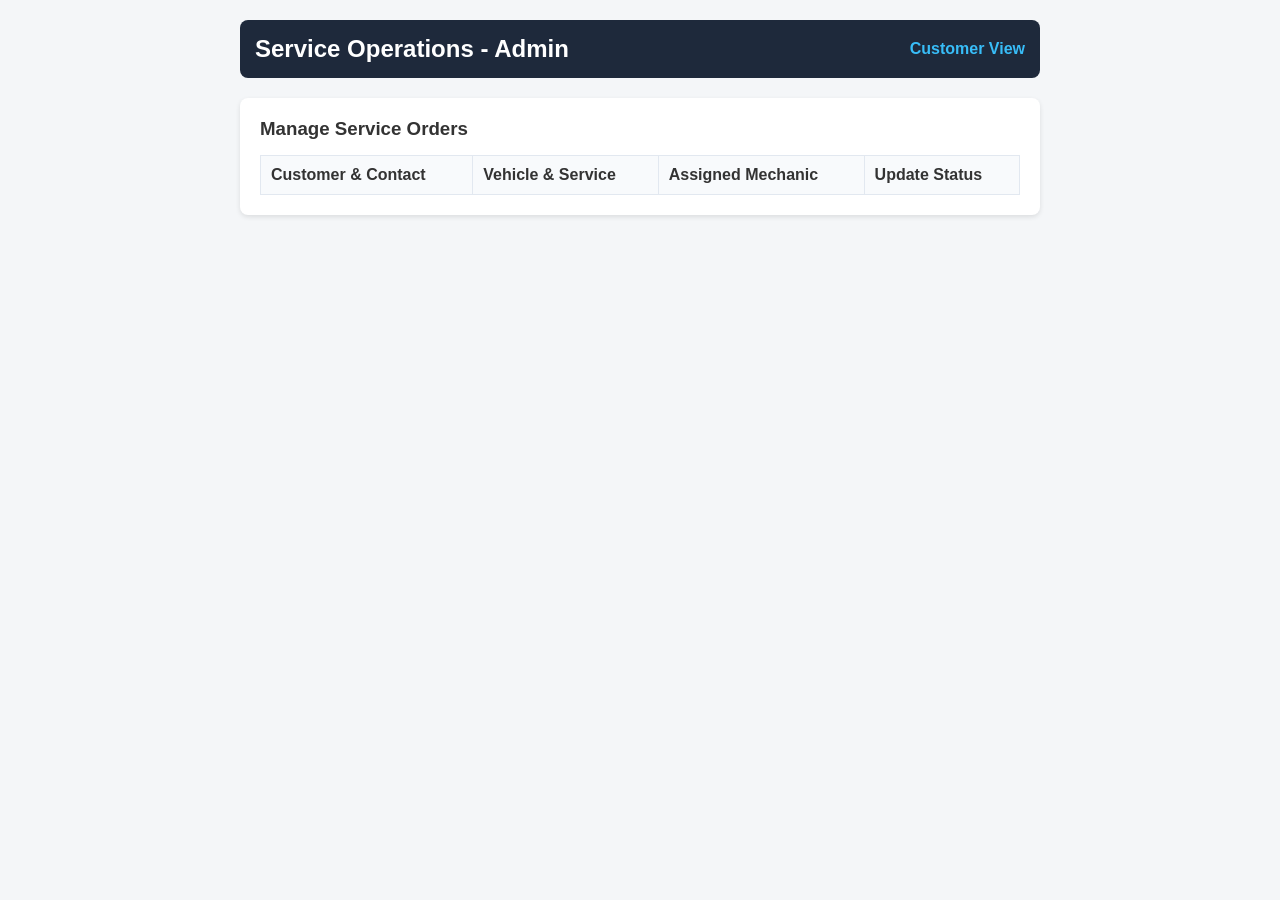
==== frontend/admin.html @ 8369c49d "Added complete frontend code" ====
<!DOCTYPE html>
<html lang="en">
<head>
  <meta charset="UTF-8">
  <title>Admin Dashboard</title>
  <link rel="stylesheet" href="style.css">
</head>
<body>
  <div class="container">
    <header>
      <h2>Service Operations - Admin</h2>
      <nav>
        <a href="index.html">Customer View</a>
      </nav>
    </header>

    <div class="card">
      <h3>Manage Service Orders</h3>
      <table>
        <thead>
          <tr>
            <th>Customer & Contact</th>
            <th>Vehicle & Service</th>
            <th>Assigned Mechanic</th>
            <th>Update Status</th>
          </tr>
        </thead>
        <tbody id="adminTableBody"></tbody>
      </table>
    </div>
  </div>

  <script>
    const API_URL = 'http://localhost:5000/api/bookings';

    async function loadAdminData() {
      const res = await fetch(API_URL);
      const data = await res.json();
      const tbody = document.getElementById('adminTableBody');

      tbody.innerHTML = data.map(item => `
        <tr>
          <td><strong>${item.customerName}</strong><br><small>${item.phone}</small></td>
          <td>${item.carModel}<br><small>${item.serviceType}</small></td>
          <td>
            <input type="text" value="${item.assignedMechanic}" 
              onchange="updateMechanic('${item._id}', this.value)" style="width: 130px;">
          </td>
          <td>
            <select onchange="updateStatus('${item._id}', this.value)">
              <option value="Pending" ${item.status === 'Pending' ? 'selected' : ''}>Pending</option>
              <option value="In Progress" ${item.status === 'In Progress' ? 'selected' : ''}>In Progress</option>
              <option value="Completed" ${item.status === 'Completed' ? 'selected' : ''}>Completed</option>
            </select>
          </td>
        </tr>
      `).join('');
    }

    async function updateStatus(id, newStatus) {
      await fetch(`${API_URL}/${id}`, {
        method: 'PATCH',
        headers: { 'Content-Type': 'application/json' },
        body: JSON.stringify({ status: newStatus })
      });
      alert('Status updated!');
      loadAdminData();
    }

    async function updateMechanic(id, mechanicName) {
      await fetch(`${API_URL}/${id}`, {
        method: 'PATCH',
        headers: { 'Content-Type': 'application/json' },
        body: JSON.stringify({ assignedMechanic: mechanicName })
      });
      alert('Mechanic updated!');
    }

    loadAdminData();
  </script>
</body>
</html>
---- frontend/style.css ----
* { box-sizing: border-box; font-family: Arial, sans-serif; margin: 0; padding: 0; }
body { background: #f4f6f8; padding: 20px; color: #333; }
.container { max-width: 800px; margin: 0 auto; }
header { background: #1e293b; color: #fff; padding: 15px; border-radius: 8px; margin-bottom: 20px; display: flex; justify-content: space-between; align-items: center; }
header a { color: #38bdf8; text-decoration: none; margin-left: 15px; font-weight: bold; }
.card { background: white; padding: 20px; border-radius: 8px; box-shadow: 0 2px 5px rgba(0,0,0,0.1); margin-bottom: 20px; }
form { display: grid; gap: 12px; }
input, select, button { padding: 10px; font-size: 14px; border: 1px solid #ccc; border-radius: 4px; }
button { background: #2563eb; color: white; border: none; cursor: pointer; font-weight: bold; }
button:hover { background: #1d4ed8; }
table { width: 100%; border-collapse: collapse; margin-top: 15px; }
th, td { padding: 10px; border: 1px solid #e2e8f0; text-align: left; }
th { background: #f8fafc; }
.badge { padding: 4px 8px; border-radius: 4px; font-size: 12px; color: white; display: inline-block; }
.badge-Pending { background: #eab308; }
.badge-In-Progress { background: #3b82f6; }
.badge-Completed { background: #22c55e; }
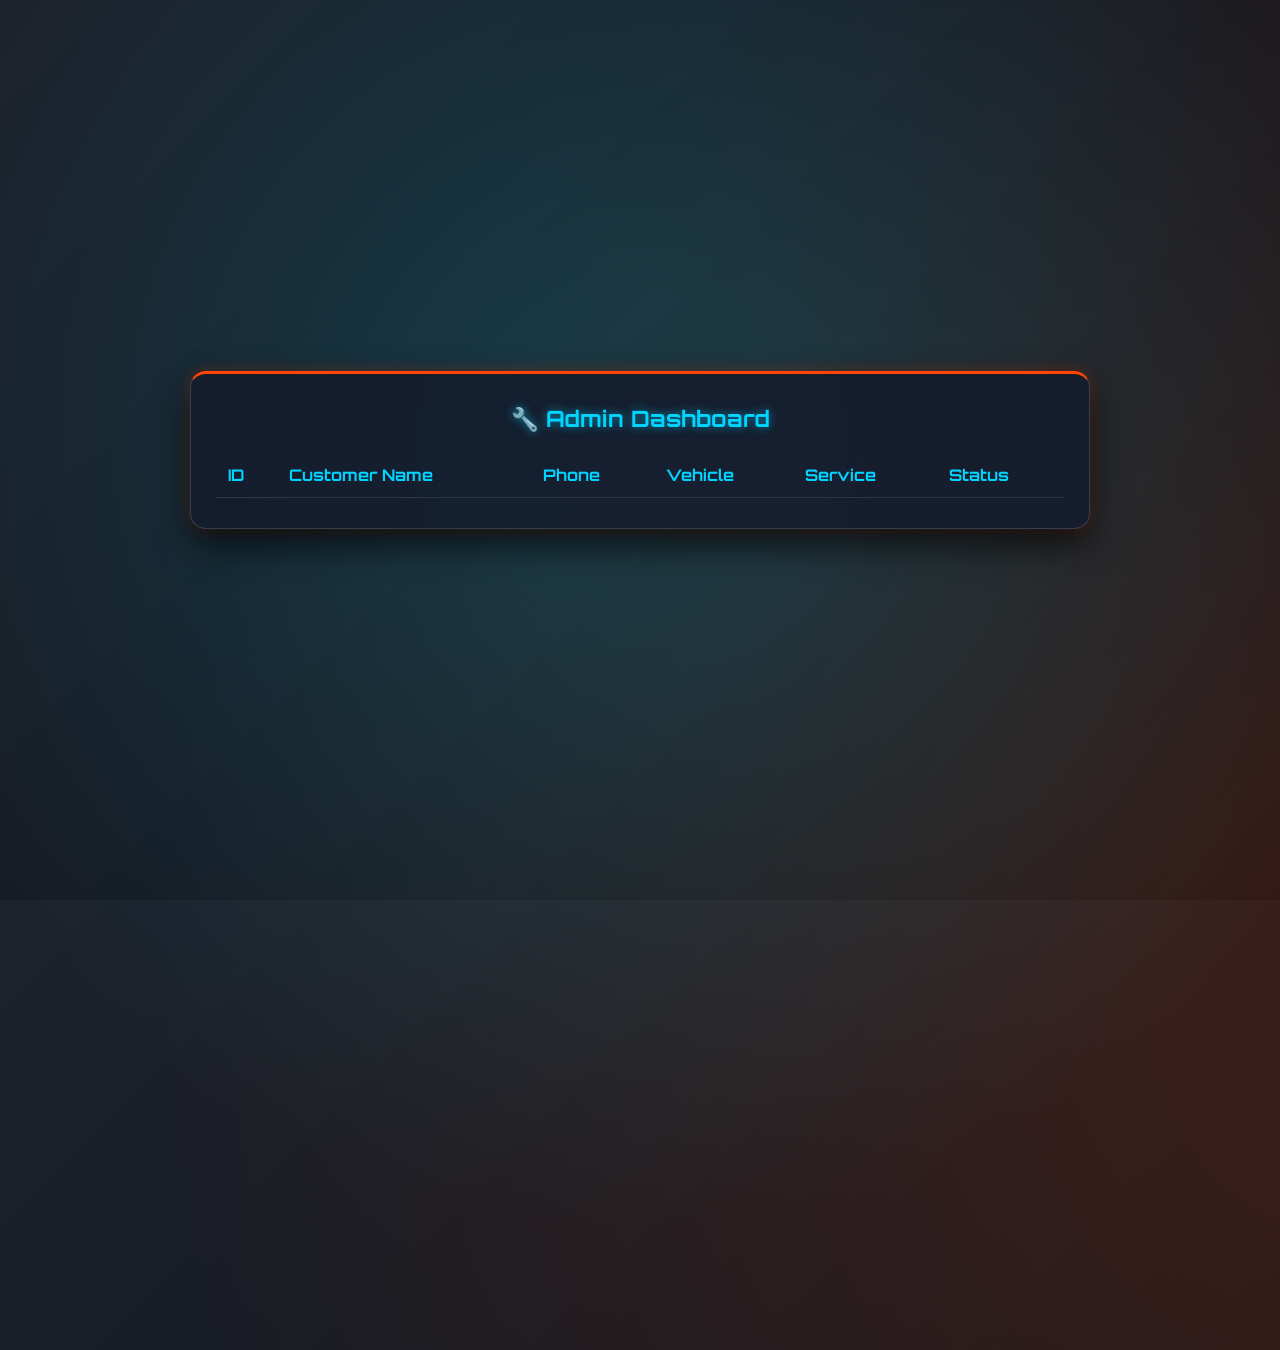
==== commit a3ce3ca2: "updated frontend files with forced css cache refresh" ====
--- a/frontend/admin.html
+++ b/frontend/admin.html
@@ -1,82 +1,75 @@
 <!DOCTYPE html>
 <html lang="en">
 <head>
-  <meta charset="UTF-8">
-  <title>Admin Dashboard</title>
-  <link rel="stylesheet" href="style.css">
+    <meta charset="UTF-8">
+    <meta name="viewport" content="width=device-width, initial-scale=1.0">
+    <title>Admin Dashboard - Car Service</title>
+    <link rel="stylesheet" href="style.css">
+    <style>
+        .container { max-width: 900px; }
+        table { width: 100%; border-collapse: collapse; margin-top: 20px; }
+        th, td { padding: 12px; border-bottom: 1px solid rgba(255,255,255,0.1); text-align: left; }
+        th { color: #00d4ff; font-family: 'Orbitron', sans-serif; }
+        .badge { padding: 4px 8px; border-radius: 4px; font-weight: bold; font-size: 0.85rem; }
+        .Pending { background: #ffaa00; color: #000; }
+        .In-Progress { background: #00d4ff; color: #000; }
+        .Completed { background: #00ff88; color: #000; }
+    </style>
 </head>
 <body>
-  <div class="container">
-    <header>
-      <h2>Service Operations - Admin</h2>
-      <nav>
-        <a href="index.html">Customer View</a>
-      </nav>
-    </header>
+    <div class="container">
+        <h1>🔧 Admin Dashboard</h1>
+        <table>
+            <thead>
+                <tr>
+                    <th>ID</th>
+                    <th>Customer Name</th>
+                    <th>Phone</th>
+                    <th>Vehicle</th>
+                    <th>Service</th>
+                    <th>Status</th>
+                </tr>
+            </thead>
+            <tbody id="bookingsTable">
+                <!-- Live data will load here -->
+            </tbody>
+        </table>
+    </div>
 
-    <div class="card">
-      <h3>Manage Service Orders</h3>
-      <table>
-        <thead>
-          <tr>
-            <th>Customer & Contact</th>
-            <th>Vehicle & Service</th>
-            <th>Assigned Mechanic</th>
-            <th>Update Status</th>
-          </tr>
-        </thead>
-        <tbody id="adminTableBody"></tbody>
-      </table>
-    </div>
-  </div>
+    <script>
+        const API_URL = "https://car-service-management.onrender.com/api/bookings";
 
-  <script>
-    const API_URL = 'http://localhost:5000/api/bookings';
+        async function fetchBookings() {
+            try {
+                const response = await fetch(API_URL);
+                const data = await response.json();
+                
+                const tableBody = document.getElementById('bookingsTable');
+                tableBody.innerHTML = '';
 
-    async function loadAdminData() {
-      const res = await fetch(API_URL);
-      const data = await res.json();
-      const tbody = document.getElementById('adminTableBody');
+                data.forEach(item => {
+                    const statusClass = item.status.replace(" ", "-");
+                    tableBody.innerHTML += `
+                        <tr>
+                            <td>#${item.id}</td>
+                            <td>${item.customerName}</td>
+                            <td>${item.phone}</td>
+                            <td>${item.carModel}</td>
+                            <td>${item.serviceType}</td>
+                            <td><span class="badge ${statusClass}">${item.status}</span></td>
+                        </tr>
+                    `;
+                });
+            } catch (error) {
+                console.error("Error fetching bookings:", error);
+            }
+        }
 
-      tbody.innerHTML = data.map(item => `
-        <tr>
-          <td><strong>${item.customerName}</strong><br><small>${item.phone}</small></td>
-          <td>${item.carModel}<br><small>${item.serviceType}</small></td>
-          <td>
-            <input type="text" value="${item.assignedMechanic}" 
-              onchange="updateMechanic('${item._id}', this.value)" style="width: 130px;">
-          </td>
-          <td>
-            <select onchange="updateStatus('${item._id}', this.value)">
-              <option value="Pending" ${item.status === 'Pending' ? 'selected' : ''}>Pending</option>
-              <option value="In Progress" ${item.status === 'In Progress' ? 'selected' : ''}>In Progress</option>
-              <option value="Completed" ${item.status === 'Completed' ? 'selected' : ''}>Completed</option>
-            </select>
-          </td>
-        </tr>
-      `).join('');
-    }
+        // Initial Load
+        fetchBookings();
 
-    async function updateStatus(id, newStatus) {
-      await fetch(`${API_URL}/${id}`, {
-        method: 'PATCH',
-        headers: { 'Content-Type': 'application/json' },
-        body: JSON.stringify({ status: newStatus })
-      });
-      alert('Status updated!');
-      loadAdminData();
-    }
-
-    async function updateMechanic(id, mechanicName) {
-      await fetch(`${API_URL}/${id}`, {
-        method: 'PATCH',
-        headers: { 'Content-Type': 'application/json' },
-        body: JSON.stringify({ assignedMechanic: mechanicName })
-      });
-      alert('Mechanic updated!');
-    }
-
-    loadAdminData();
-  </script>
+        // Auto Refresh every 3 seconds for Live Updates
+        setInterval(fetchBookings, 3000);
+    </script>
 </body>
-</html>
+</html>
--- a/frontend/style.css
+++ b/frontend/style.css
@@ -1,17 +1,114 @@
-* { box-sizing: border-box; font-family: Arial, sans-serif; margin: 0; padding: 0; }
-body { background: #f4f6f8; padding: 20px; color: #333; }
-.container { max-width: 800px; margin: 0 auto; }
-header { background: #1e293b; color: #fff; padding: 15px; border-radius: 8px; margin-bottom: 20px; display: flex; justify-content: space-between; align-items: center; }
-header a { color: #38bdf8; text-decoration: none; margin-left: 15px; font-weight: bold; }
-.card { background: white; padding: 20px; border-radius: 8px; box-shadow: 0 2px 5px rgba(0,0,0,0.1); margin-bottom: 20px; }
-form { display: grid; gap: 12px; }
-input, select, button { padding: 10px; font-size: 14px; border: 1px solid #ccc; border-radius: 4px; }
-button { background: #2563eb; color: white; border: none; cursor: pointer; font-weight: bold; }
-button:hover { background: #1d4ed8; }
-table { width: 100%; border-collapse: collapse; margin-top: 15px; }
-th, td { padding: 10px; border: 1px solid #e2e8f0; text-align: left; }
-th { background: #f8fafc; }
-.badge { padding: 4px 8px; border-radius: 4px; font-size: 12px; color: white; display: inline-block; }
-.badge-Pending { background: #eab308; }
-.badge-In-Progress { background: #3b82f6; }
-.badge-Completed { background: #22c55e; }+@import url('https://fonts.googleapis.com/css2?family=Orbitron:wght@500;700&family=Poppins:wght@300;400;600&display=swap');
+
+* {
+    margin: 0;
+    padding: 0;
+    box-sizing: border-box;
+}
+
+/* Background Animation with Pure CSS Fallback & High Res Mechanical Garage Wallpaper */
+body {
+    font-family: 'Poppins', sans-serif;
+    color: #ffffff;
+    min-height: 100vh;
+    display: flex;
+    justify-content: center;
+    align-items: center;
+    background: linear-gradient(135deg, rgba(10, 15, 25, 0.92), rgba(5, 8, 15, 0.96)),
+                url('https://images.unsplash.com/photo-1613214149922-f1809c99b414?q=80&w=1200&auto=format&fit=crop') no-repeat center center fixed;
+    background-size: cover;
+    position: relative;
+    overflow-x: hidden;
+}
+
+/* Dynamic Animated Glowing Overlay */
+body::before {
+    content: '';
+    position: absolute;
+    top: -50%;
+    left: -50%;
+    width: 200%;
+    height: 200%;
+    background: radial-gradient(circle, rgba(0, 212, 255, 0.15) 10%, transparent 50%),
+                radial-gradient(circle at 80% 80%, rgba(255, 69, 0, 0.15) 10%, transparent 50%);
+    animation: rotateGlow 12s linear infinite;
+    pointer-events: none;
+}
+
+@keyframes rotateGlow {
+    0% { transform: rotate(0deg); }
+    100% { transform: rotate(360deg); }
+}
+
+/* Glassmorphism Card Container */
+.container {
+    background: rgba(20, 28, 45, 0.85);
+    backdrop-filter: blur(16px);
+    -webkit-backdrop-filter: blur(16px);
+    border: 1px solid rgba(255, 255, 255, 0.15);
+    border-top: 3px solid #ff4500;
+    border-radius: 16px;
+    padding: 30px 25px;
+    width: 90%;
+    max-width: 480px;
+    box-shadow: 0 15px 35px rgba(0, 0, 0, 0.7), 0 0 15px rgba(255, 69, 0, 0.3);
+    z-index: 1;
+}
+
+h1 {
+    font-family: 'Orbitron', sans-serif;
+    color: #00d4ff;
+    text-shadow: 0 0 10px rgba(0, 212, 255, 0.6);
+    text-align: center;
+    margin-bottom: 20px;
+    font-size: 1.4rem;
+}
+
+.form-group {
+    margin-bottom: 15px;
+}
+
+label {
+    display: block;
+    margin-bottom: 6px;
+    font-size: 0.85rem;
+    color: #cfd8dc;
+}
+
+input, select {
+    width: 100%;
+    padding: 12px;
+    background: rgba(10, 15, 25, 0.9);
+    border: 1px solid #2a3b5c;
+    border-radius: 8px;
+    color: #fff;
+    font-size: 0.95rem;
+    outline: none;
+    transition: all 0.3s ease;
+}
+
+input:focus, select:focus {
+    border-color: #ff4500;
+    box-shadow: 0 0 10px rgba(255, 69, 0, 0.5);
+}
+
+button {
+    width: 100%;
+    padding: 14px;
+    background: linear-gradient(135deg, #ff4500, #ff7b00);
+    border: none;
+    border-radius: 8px;
+    color: #fff;
+    font-family: 'Orbitron', sans-serif;
+    font-weight: 700;
+    font-size: 1rem;
+    cursor: pointer;
+    text-transform: uppercase;
+    margin-top: 10px;
+    box-shadow: 0 5px 15px rgba(255, 69, 0, 0.4);
+    transition: transform 0.2s ease;
+}
+
+button:active {
+    transform: scale(0.98);
+}
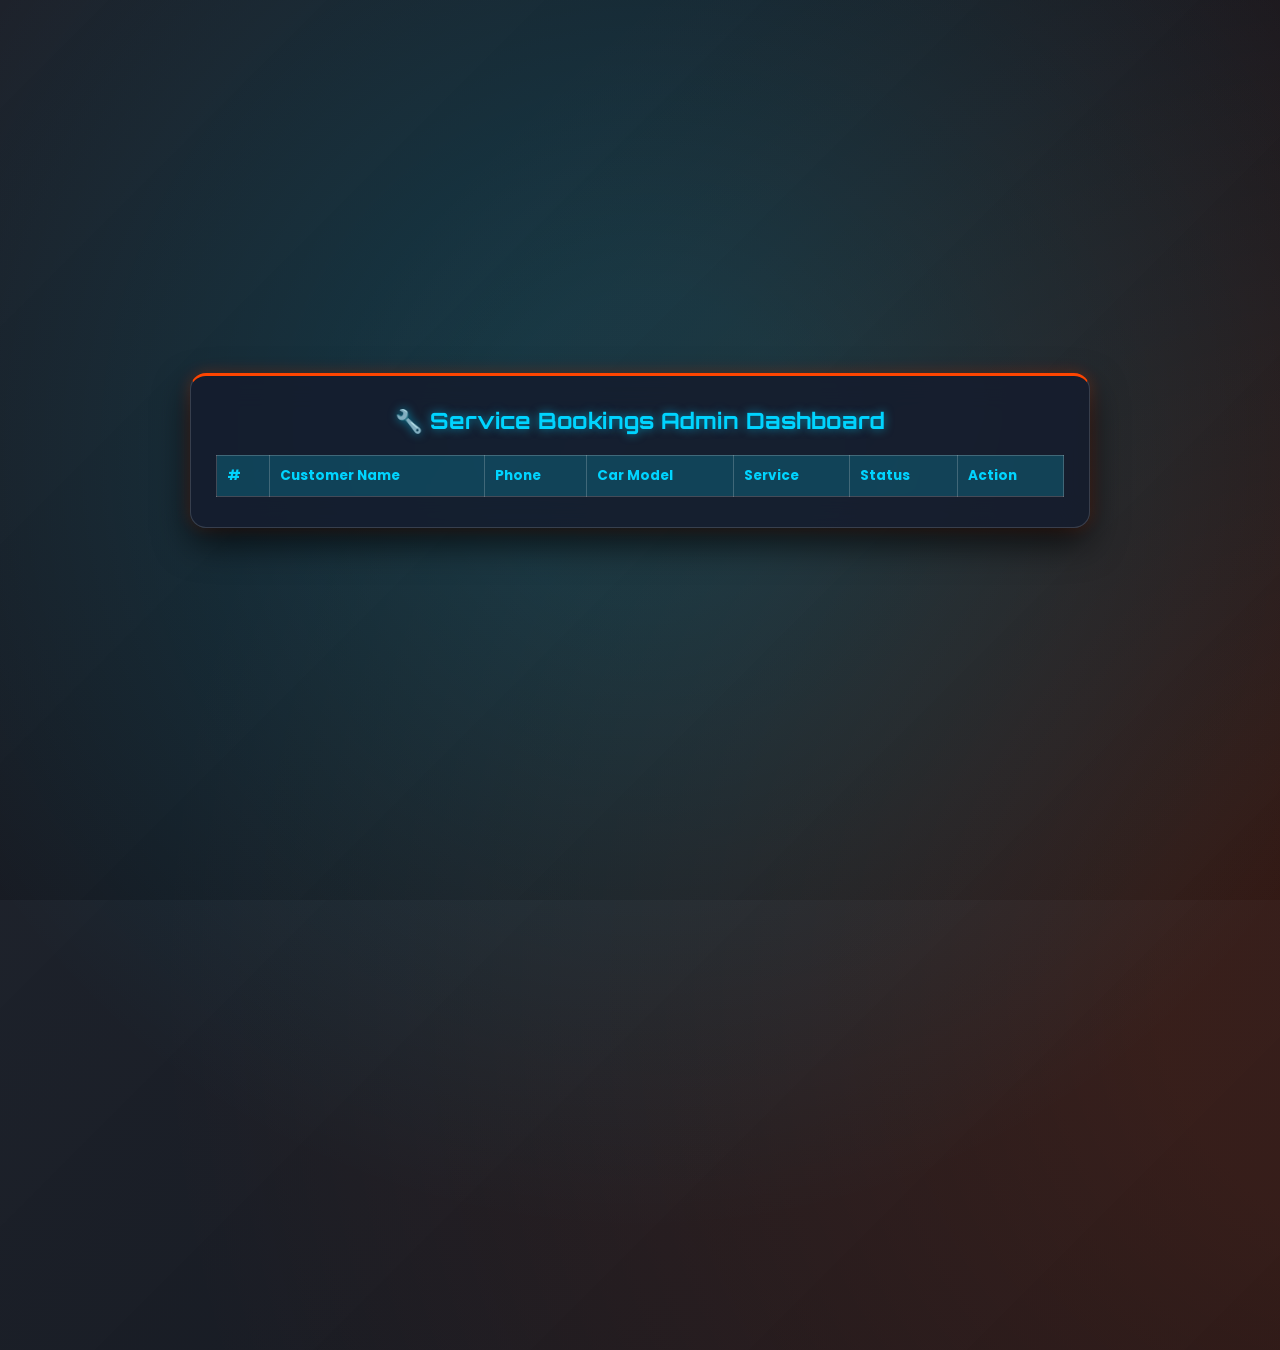
==== commit 7b54a6aa: "Added extended service options and car completed status toggle" ====
--- a/frontend/admin.html
+++ b/frontend/admin.html
@@ -4,72 +4,91 @@
     <meta charset="UTF-8">
     <meta name="viewport" content="width=device-width, initial-scale=1.0">
     <title>Admin Dashboard - Car Service</title>
-    <link rel="stylesheet" href="style.css">
+    <link rel="stylesheet" href="style.css?v=3">
     <style>
-        .container { max-width: 900px; }
-        table { width: 100%; border-collapse: collapse; margin-top: 20px; }
-        th, td { padding: 12px; border-bottom: 1px solid rgba(255,255,255,0.1); text-align: left; }
-        th { color: #00d4ff; font-family: 'Orbitron', sans-serif; }
-        .badge { padding: 4px 8px; border-radius: 4px; font-weight: bold; font-size: 0.85rem; }
-        .Pending { background: #ffaa00; color: #000; }
-        .In-Progress { background: #00d4ff; color: #000; }
-        .Completed { background: #00ff88; color: #000; }
+        .container { max-width: 900px; width: 95%; }
+        table { width: 100%; border-collapse: collapse; margin-top: 15px; }
+        th, td { padding: 10px; border: 1px solid rgba(255, 255, 255, 0.2); text-align: left; font-size: 0.85rem; }
+        th { background: rgba(0, 212, 255, 0.2); color: #00d4ff; }
+        .status-btn {
+            padding: 5px 10px;
+            border-radius: 5px;
+            font-size: 0.8rem;
+            cursor: pointer;
+            border: none;
+            color: #fff;
+        }
+        .btn-completed { background: #00c853; }
+        .btn-pending { background: #ff9100; }
     </style>
 </head>
 <body>
     <div class="container">
-        <h1>🔧 Admin Dashboard</h1>
+        <h1>🔧 Service Bookings Admin Dashboard</h1>
         <table>
             <thead>
                 <tr>
-                    <th>ID</th>
+                    <th>#</th>
                     <th>Customer Name</th>
                     <th>Phone</th>
-                    <th>Vehicle</th>
+                    <th>Car Model</th>
                     <th>Service</th>
                     <th>Status</th>
+                    <th>Action</th>
                 </tr>
             </thead>
-            <tbody id="bookingsTable">
-                <!-- Live data will load here -->
+            <tbody id="bookingTableBody">
+                <!-- Bookings loaded dynamically -->
             </tbody>
         </table>
     </div>
 
     <script>
-        const API_URL = "https://car-service-management.onrender.com/api/bookings";
+        const API_URL = "http://127.0.0.1:5000/api/bookings";
 
         async function fetchBookings() {
             try {
-                const response = await fetch(API_URL);
-                const data = await response.json();
-                
-                const tableBody = document.getElementById('bookingsTable');
-                tableBody.innerHTML = '';
+                const res = await fetch(API_URL);
+                const data = await res.json();
+                const tbody = document.getElementById('bookingTableBody');
+                tbody.innerHTML = '';
 
-                data.forEach(item => {
-                    const statusClass = item.status.replace(" ", "-");
-                    tableBody.innerHTML += `
+                data.forEach((booking, index) => {
+                    const statusText = booking.status === 'Completed' ? '✅ Completed' : '⏳ Pending';
+                    const btnClass = booking.status === 'Completed' ? 'btn-pending' : 'btn-completed';
+                    const btnText = booking.status === 'Completed' ? 'Mark Pending' : 'Mark Complete';
+
+                    const row = `
                         <tr>
-                            <td>#${item.id}</td>
-                            <td>${item.customerName}</td>
-                            <td>${item.phone}</td>
-                            <td>${item.carModel}</td>
-                            <td>${item.serviceType}</td>
-                            <td><span class="badge ${statusClass}">${item.status}</span></td>
+                            <td>${index + 1}</td>
+                            <td>${booking.customerName}</td>
+                            <td>${booking.phone}</td>
+                            <td>${booking.carModel}</td>
+                            <td>${booking.serviceType}</td>
+                            <td><strong>${statusText}</strong></td>
+                            <td>
+                                <button class="status-btn ${btnClass}" onclick="toggleStatus(${index})">${btnText}</button>
+                            </td>
                         </tr>
                     `;
+                    tbody.innerHTML += row;
                 });
-            } catch (error) {
-                console.error("Error fetching bookings:", error);
+            } catch (err) {
+                console.error("Error fetching data:", err);
             }
         }
 
-        // Initial Load
+        async function toggleStatus(index) {
+            try {
+                await fetch(`http://127.0.0.1:5000/api/toggle-status/${index}`, { method: 'POST' });
+                fetchBookings();
+            } catch (err) {
+                alert("Status update failed!");
+            }
+        }
+
         fetchBookings();
-
-        // Auto Refresh every 3 seconds for Live Updates
-        setInterval(fetchBookings, 3000);
+        setInterval(fetchBookings, 3000); // Auto-refresh every 3 seconds
     </script>
 </body>
 </html>
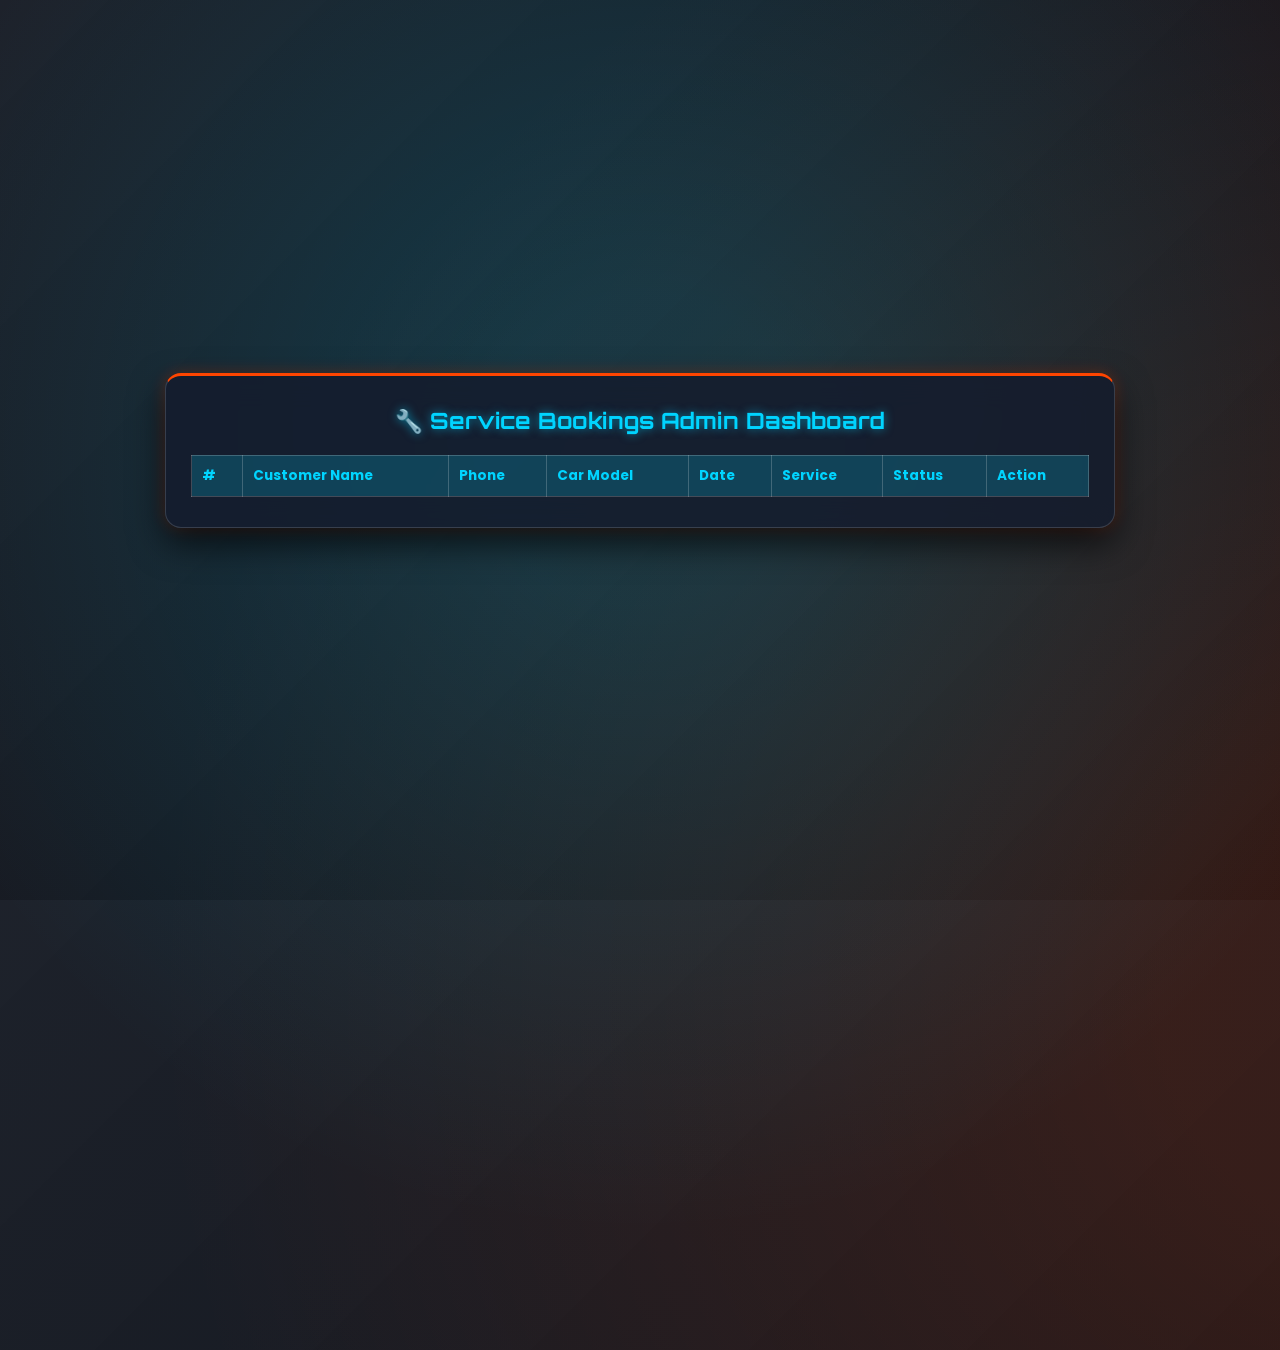
==== commit 971d23bf: "Updated mobile limit, datepicker, and popup animation" ====
--- a/frontend/admin.html
+++ b/frontend/admin.html
@@ -4,9 +4,9 @@
     <meta charset="UTF-8">
     <meta name="viewport" content="width=device-width, initial-scale=1.0">
     <title>Admin Dashboard - Car Service</title>
-    <link rel="stylesheet" href="style.css?v=3">
+    <link rel="stylesheet" href="style.css?v=4">
     <style>
-        .container { max-width: 900px; width: 95%; }
+        .container { max-width: 950px; width: 95%; }
         table { width: 100%; border-collapse: collapse; margin-top: 15px; }
         th, td { padding: 10px; border: 1px solid rgba(255, 255, 255, 0.2); text-align: left; font-size: 0.85rem; }
         th { background: rgba(0, 212, 255, 0.2); color: #00d4ff; }
@@ -32,6 +32,7 @@
                     <th>Customer Name</th>
                     <th>Phone</th>
                     <th>Car Model</th>
+                    <th>Date</th>
                     <th>Service</th>
                     <th>Status</th>
                     <th>Action</th>
@@ -64,6 +65,7 @@
                             <td>${booking.customerName}</td>
                             <td>${booking.phone}</td>
                             <td>${booking.carModel}</td>
+                            <td>${booking.bookingDate || 'N/A'}</td>
                             <td>${booking.serviceType}</td>
                             <td><strong>${statusText}</strong></td>
                             <td>
@@ -88,7 +90,7 @@
         }
 
         fetchBookings();
-        setInterval(fetchBookings, 3000); // Auto-refresh every 3 seconds
+        setInterval(fetchBookings, 3000);
     </script>
 </body>
 </html>
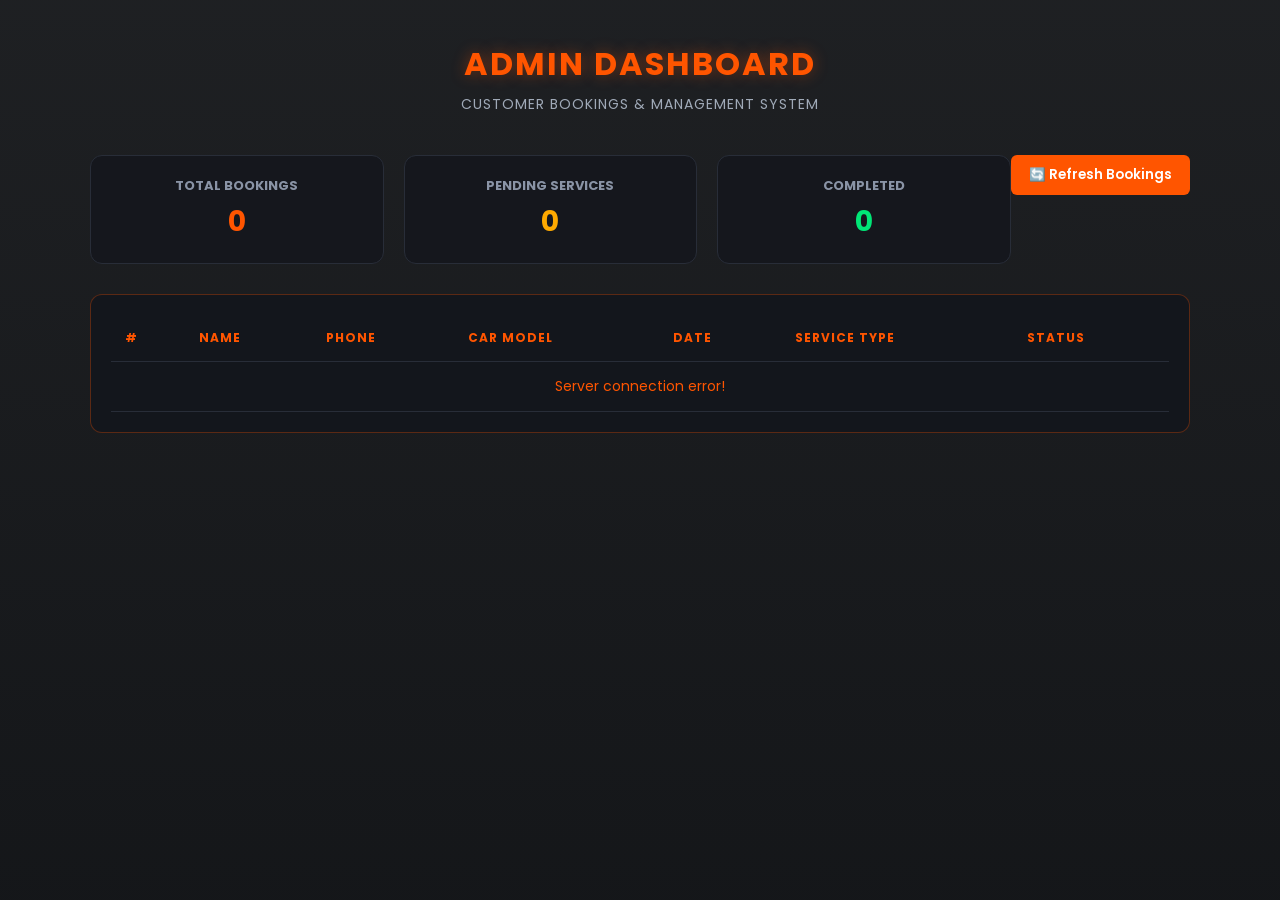
==== commit ee486120: "Add Admin Dashboard UI page" ====
--- a/frontend/admin.html
+++ b/frontend/admin.html
@@ -3,94 +3,218 @@
 <head>
     <meta charset="UTF-8">
     <meta name="viewport" content="width=device-width, initial-scale=1.0">
-    <title>Admin Dashboard - Car Service</title>
-    <link rel="stylesheet" href="style.css?v=4">
+    <title>Admin Dashboard - Car Service Management</title>
+    <link rel="stylesheet" href="style.css">
     <style>
-        .container { max-width: 950px; width: 95%; }
-        table { width: 100%; border-collapse: collapse; margin-top: 15px; }
-        th, td { padding: 10px; border: 1px solid rgba(255, 255, 255, 0.2); text-align: left; font-size: 0.85rem; }
-        th { background: rgba(0, 212, 255, 0.2); color: #00d4ff; }
-        .status-btn {
-            padding: 5px 10px;
-            border-radius: 5px;
-            font-size: 0.8rem;
+        .admin-container {
+            width: 100%;
+            max-width: 1100px;
+            margin: 0 auto;
+        }
+
+        .stats-grid {
+            display: grid;
+            grid-template-columns: repeat(auto-fit, minmax(200px, 1fr));
+            gap: 20px;
+            margin-bottom: 30px;
+        }
+
+        .stat-card {
+            background: rgba(20, 23, 29, 0.9);
+            border: 1px solid #282d38;
+            border-radius: 12px;
+            padding: 20px;
+            text-align: center;
+        }
+
+        .stat-card h3 {
+            font-size: 13px;
+            color: #8a94a6;
+            text-transform: uppercase;
+        }
+
+        .stat-card p {
+            font-size: 28px;
+            font-weight: 700;
+            color: #ff5500;
+            margin-top: 5px;
+        }
+
+        .table-responsive {
+            background: rgba(20, 23, 29, 0.95);
+            border: 1px solid rgba(255, 85, 0, 0.3);
+            border-radius: 12px;
+            padding: 20px;
+            overflow-x: auto;
+        }
+
+        table {
+            width: 100%;
+            border-collapse: collapse;
+            text-align: left;
+        }
+
+        th, td {
+            padding: 14px;
+            border-bottom: 1px solid #282d38;
+            font-size: 14px;
+        }
+
+        th {
+            color: #ff5500;
+            text-transform: uppercase;
+            font-size: 12px;
+            letter-spacing: 1px;
+        }
+
+        .status-badge {
+            padding: 4px 10px;
+            border-radius: 20px;
+            font-size: 12px;
+            font-weight: 600;
+        }
+
+        .status-pending {
+            background: rgba(255, 170, 0, 0.2);
+            color: #ffaa00;
+            border: 1px solid #ffaa00;
+        }
+
+        .status-completed {
+            background: rgba(0, 230, 118, 0.2);
+            color: #00e676;
+            border: 1px solid #00e676;
+        }
+
+        .refresh-btn {
+            background: #ff5500;
+            color: #fff;
+            border: none;
+            padding: 10px 18px;
+            border-radius: 6px;
             cursor: pointer;
-            border: none;
-            color: #fff;
-        }
-        .btn-completed { background: #00c853; }
-        .btn-pending { background: #ff9100; }
+            font-weight: 600;
+            float: right;
+            margin-bottom: 20px;
+            transition: all 0.3s ease;
+        }
+
+        .refresh-btn:hover {
+            background: #e04b00;
+        }
     </style>
 </head>
 <body>
-    <div class="container">
-        <h1>🔧 Service Bookings Admin Dashboard</h1>
-        <table>
-            <thead>
-                <tr>
-                    <th>#</th>
-                    <th>Customer Name</th>
-                    <th>Phone</th>
-                    <th>Car Model</th>
-                    <th>Date</th>
-                    <th>Service</th>
-                    <th>Status</th>
-                    <th>Action</th>
-                </tr>
-            </thead>
-            <tbody id="bookingTableBody">
-                <!-- Bookings loaded dynamically -->
-            </tbody>
-        </table>
+
+    <div class="main-wrapper admin-container">
+        <div class="brand-header">
+            <h1>ADMIN DASHBOARD</h1>
+            <p>CUSTOMER BOOKINGS & MANAGEMENT SYSTEM</p>
+        </div>
+
+        <button class="refresh-btn" onclick="fetchBookings()">🔄 Refresh Bookings</button>
+
+        <div class="stats-grid">
+            <div class="stat-card">
+                <h3>Total Bookings</h3>
+                <p id="totalCount">0</p>
+            </div>
+            <div class="stat-card">
+                <h3>Pending Services</h3>
+                <p id="pendingCount" style="color: #ffaa00;">0</p>
+            </div>
+            <div class="stat-card">
+                <h3>Completed</h3>
+                <p id="completedCount" style="color: #00e676;">0</p>
+            </div>
+        </div>
+
+        <div class="table-responsive">
+            <table>
+                <thead>
+                    <tr>
+                        <th>#</th>
+                        <th>Name</th>
+                        <th>Phone</th>
+                        <th>Car Model</th>
+                        <th>Date</th>
+                        <th>Service Type</th>
+                        <th>Status</th>
+                    </tr>
+                </thead>
+                <tbody id="bookingTableBody">
+                    <tr>
+                        <td colspan="7" style="text-align: center; color: #8a94a6;">Loading bookings...</td>
+                    </tr>
+                </tbody>
+            </table>
+        </div>
     </div>
 
     <script>
-        const API_URL = "http://127.0.0.1:5000/api/bookings";
+        const BACKEND_URL = "https://car-service-management-backend.onrender.com/api/bookings";
 
         async function fetchBookings() {
+            const tableBody = document.getElementById("bookingTableBody");
+            tableBody.innerHTML = `<tr><td colspan="7" style="text-align: center; color: #8a94a6;">Loading bookings...</td></tr>`;
+
             try {
-                const res = await fetch(API_URL);
-                const data = await res.json();
-                const tbody = document.getElementById('bookingTableBody');
-                tbody.innerHTML = '';
-
-                data.forEach((booking, index) => {
-                    const statusText = booking.status === 'Completed' ? '✅ Completed' : '⏳ Pending';
-                    const btnClass = booking.status === 'Completed' ? 'btn-pending' : 'btn-completed';
-                    const btnText = booking.status === 'Completed' ? 'Mark Pending' : 'Mark Complete';
-
-                    const row = `
-                        <tr>
-                            <td>${index + 1}</td>
-                            <td>${booking.customerName}</td>
-                            <td>${booking.phone}</td>
-                            <td>${booking.carModel}</td>
-                            <td>${booking.bookingDate || 'N/A'}</td>
-                            <td>${booking.serviceType}</td>
-                            <td><strong>${statusText}</strong></td>
-                            <td>
-                                <button class="status-btn ${btnClass}" onclick="toggleStatus(${index})">${btnText}</button>
-                            </td>
-                        </tr>
-                    `;
-                    tbody.innerHTML += row;
-                });
-            } catch (err) {
-                console.error("Error fetching data:", err);
+                const response = await fetch(BACKEND_URL);
+                if (response.ok) {
+                    const data = await response.json();
+                    renderTable(data);
+                } else {
+                    tableBody.innerHTML = `<tr><td colspan="7" style="text-align: center; color: #ff5500;">Failed to fetch bookings!</td></tr>`;
+                }
+            } catch (error) {
+                tableBody.innerHTML = `<tr><td colspan="7" style="text-align: center; color: #ff5500;">Server connection error!</td></tr>`;
             }
         }
 
-        async function toggleStatus(index) {
-            try {
-                await fetch(`http://127.0.0.1:5000/api/toggle-status/${index}`, { method: 'POST' });
-                fetchBookings();
-            } catch (err) {
-                alert("Status update failed!");
+        function renderTable(bookings) {
+            const tableBody = document.getElementById("bookingTableBody");
+            tableBody.innerHTML = "";
+
+            let total = bookings.length;
+            let pending = 0;
+            let completed = 0;
+
+            if (total === 0) {
+                tableBody.innerHTML = `<tr><td colspan="7" style="text-align: center; color: #8a94a6;">No bookings found yet.</td></tr>`;
+                updateStats(0, 0, 0);
+                return;
             }
-        }
-
+
+            bookings.forEach((b, index) => {
+                const isPending = (b.status || "Pending") === "Pending";
+                if (isPending) pending++; else completed++;
+
+                const statusClass = isPending ? "status-pending" : "status-completed";
+
+                const row = document.createElement("tr");
+                row.innerHTML = `
+                    <td>${index + 1}</td>
+                    <td><strong>${b.name}</strong></td>
+                    <td><a href="tel:${b.phone}" style="color:#ff5500; text-decoration:none;">${b.phone}</a></td>
+                    <td>${b.car_model}</td>
+                    <td>${b.service_date}</td>
+                    <td>${b.service_type}</td>
+                    <td><span class="status-badge ${statusClass}">${b.status || "Pending"}</span></td>
+                `;
+                tableBody.appendChild(row);
+            });
+
+            updateStats(total, pending, completed);
+        }
+
+        function updateStats(total, pending, completed) {
+            document.getElementById("totalCount").innerText = total;
+            document.getElementById("pendingCount").innerText = pending;
+            document.getElementById("completedCount").innerText = completed;
+        }
+
+        // Auto load on page start
         fetchBookings();
-        setInterval(fetchBookings, 3000);
     </script>
 </body>
 </html>
--- a/frontend/style.css
+++ b/frontend/style.css
@@ -1,114 +1,233 @@
-@import url('https://fonts.googleapis.com/css2?family=Orbitron:wght@500;700&family=Poppins:wght@300;400;600&display=swap');
+@import url('https://fonts.googleapis.com/css2?family=Poppins:wght@300;400;600;700&display=swap');
 
 * {
     margin: 0;
     padding: 0;
     box-sizing: border-box;
-}
-
-/* Background Animation with Pure CSS Fallback & High Res Mechanical Garage Wallpaper */
+    font-family: 'Poppins', sans-serif;
+}
+
 body {
-    font-family: 'Poppins', sans-serif;
+    background: linear-gradient(rgba(11, 13, 16, 0.92), rgba(11, 13, 16, 0.96)), 
+                url('https://images.unsplash.com/photo-1617814076367-b759c7d7e738?q=80&w=1920&auto=format&fit=crop') no-repeat center center/cover fixed;
     color: #ffffff;
     min-height: 100vh;
-    display: flex;
+    padding: 40px 20px;
+    display: flex;
+    justify-content: center;
+}
+
+.main-wrapper {
+    width: 100%;
+    max-width: 1200px;
+}
+
+/* Header Styling */
+.brand-header {
+    text-align: center;
+    margin-bottom: 40px;
+}
+
+.brand-header h1 {
+    color: #ff5500;
+    font-size: 32px;
+    font-weight: 700;
+    letter-spacing: 2px;
+    text-transform: uppercase;
+    text-shadow: 0 0 15px rgba(255, 85, 0, 0.4);
+}
+
+.brand-header p {
+    color: #a0aab8;
+    font-size: 14px;
+    margin-top: 6px;
+    letter-spacing: 1px;
+}
+
+/* Services Grid */
+.services-grid {
+    display: grid;
+    grid-template-columns: repeat(auto-fit, minmax(260px, 1fr));
+    gap: 25px;
+}
+
+.service-card {
+    background: rgba(20, 23, 29, 0.9);
+    border: 1px solid #282d38;
+    border-radius: 14px;
+    overflow: hidden;
+    cursor: pointer;
+    transition: all 0.35s ease;
+    display: flex;
+    flex-direction: column;
+    position: relative;
+    box-shadow: 0 10px 25px rgba(0, 0, 0, 0.5);
+}
+
+.service-card:hover {
+    transform: translateY(-8px);
+    border-color: #ff5500;
+    box-shadow: 0 12px 30px rgba(255, 85, 0, 0.35);
+}
+
+.service-card img {
+    width: 100%;
+    height: 180px;
+    object-fit: cover;
+    transition: transform 0.35s ease;
+}
+
+.service-card:hover img {
+    transform: scale(1.05);
+}
+
+.service-card-info {
+    padding: 18px;
+    display: flex;
+    justify-content: space-between;
+    align-items: center;
+    background: #14171d;
+}
+
+.service-card-info h3 {
+    font-size: 15px;
+    font-weight: 600;
+    color: #ffffff;
+}
+
+.service-card-info .btn-tag {
+    background: #ff5500;
+    color: #ffffff;
+    font-size: 12px;
+    font-weight: 600;
+    padding: 6px 12px;
+    border-radius: 6px;
+    text-transform: uppercase;
+    letter-spacing: 0.5px;
+}
+
+/* Modal Popup Overlay */
+.modal-overlay {
+    position: fixed;
+    top: 0;
+    left: 0;
+    width: 100%;
+    height: 100%;
+    background: rgba(0, 0, 0, 0.85);
+    backdrop-filter: blur(8px);
+    display: none;
     justify-content: center;
     align-items: center;
-    background: linear-gradient(135deg, rgba(10, 15, 25, 0.92), rgba(5, 8, 15, 0.96)),
-                url('https://images.unsplash.com/photo-1613214149922-f1809c99b414?q=80&w=1200&auto=format&fit=crop') no-repeat center center fixed;
-    background-size: cover;
-    position: relative;
-    overflow-x: hidden;
-}
-
-/* Dynamic Animated Glowing Overlay */
-body::before {
-    content: '';
-    position: absolute;
-    top: -50%;
-    left: -50%;
-    width: 200%;
-    height: 200%;
-    background: radial-gradient(circle, rgba(0, 212, 255, 0.15) 10%, transparent 50%),
-                radial-gradient(circle at 80% 80%, rgba(255, 69, 0, 0.15) 10%, transparent 50%);
-    animation: rotateGlow 12s linear infinite;
-    pointer-events: none;
-}
-
-@keyframes rotateGlow {
-    0% { transform: rotate(0deg); }
-    100% { transform: rotate(360deg); }
-}
-
-/* Glassmorphism Card Container */
-.container {
-    background: rgba(20, 28, 45, 0.85);
-    backdrop-filter: blur(16px);
-    -webkit-backdrop-filter: blur(16px);
-    border: 1px solid rgba(255, 255, 255, 0.15);
-    border-top: 3px solid #ff4500;
+    z-index: 1000;
+    opacity: 0;
+    transition: opacity 0.3s ease;
+}
+
+.modal-overlay.active {
+    display: flex;
+    opacity: 1;
+}
+
+.modal-content {
+    background: #14171d;
+    border: 1px solid rgba(255, 85, 0, 0.4);
     border-radius: 16px;
-    padding: 30px 25px;
     width: 90%;
     max-width: 480px;
-    box-shadow: 0 15px 35px rgba(0, 0, 0, 0.7), 0 0 15px rgba(255, 69, 0, 0.3);
-    z-index: 1;
-}
-
-h1 {
-    font-family: 'Orbitron', sans-serif;
-    color: #00d4ff;
-    text-shadow: 0 0 10px rgba(0, 212, 255, 0.6);
-    text-align: center;
+    padding: 30px;
+    position: relative;
+    box-shadow: 0 20px 40px rgba(0, 0, 0, 0.8);
+    animation: modalSlide 0.3s ease forwards;
+}
+
+@keyframes modalSlide {
+    from { transform: translateY(30px); opacity: 0; }
+    to { transform: translateY(0); opacity: 1; }
+}
+
+.close-modal {
+    position: absolute;
+    top: 15px;
+    right: 20px;
+    color: #8a94a6;
+    font-size: 24px;
+    cursor: pointer;
+    transition: color 0.2s ease;
+}
+
+.close-modal:hover {
+    color: #ff5500;
+}
+
+.modal-header {
     margin-bottom: 20px;
-    font-size: 1.4rem;
+}
+
+.modal-header h2 {
+    color: #ff5500;
+    font-size: 20px;
+    font-weight: 700;
+    text-transform: uppercase;
+}
+
+.modal-header p {
+    color: #a0aab8;
+    font-size: 13px;
+    margin-top: 2px;
 }
 
 .form-group {
-    margin-bottom: 15px;
-}
-
-label {
+    margin-bottom: 16px;
+}
+
+.form-group label {
     display: block;
-    margin-bottom: 6px;
-    font-size: 0.85rem;
-    color: #cfd8dc;
-}
-
-input, select {
-    width: 100%;
-    padding: 12px;
-    background: rgba(10, 15, 25, 0.9);
-    border: 1px solid #2a3b5c;
+    font-size: 12px;
+    color: #b0b8c5;
+    margin-bottom: 5px;
+    font-weight: 500;
+}
+
+.form-group input {
+    width: 100%;
+    padding: 12px 14px;
+    background-color: #1a1e26;
+    border: 1px solid #2d3340;
     border-radius: 8px;
-    color: #fff;
-    font-size: 0.95rem;
+    color: #ffffff;
+    font-size: 14px;
     outline: none;
-    transition: all 0.3s ease;
-}
-
-input:focus, select:focus {
-    border-color: #ff4500;
-    box-shadow: 0 0 10px rgba(255, 69, 0, 0.5);
-}
-
-button {
+    transition: border-color 0.3s ease;
+}
+
+.form-group input:focus {
+    border-color: #ff5500;
+    box-shadow: 0 0 8px rgba(255, 85, 0, 0.4);
+}
+
+button#submitBtn {
     width: 100%;
     padding: 14px;
-    background: linear-gradient(135deg, #ff4500, #ff7b00);
+    background: linear-gradient(135deg, #ff5500, #e04b00);
+    color: #ffffff;
     border: none;
     border-radius: 8px;
-    color: #fff;
-    font-family: 'Orbitron', sans-serif;
-    font-weight: 700;
-    font-size: 1rem;
+    font-size: 14px;
+    font-weight: 600;
+    letter-spacing: 1px;
     cursor: pointer;
     text-transform: uppercase;
+    transition: all 0.3s ease;
     margin-top: 10px;
-    box-shadow: 0 5px 15px rgba(255, 69, 0, 0.4);
-    transition: transform 0.2s ease;
-}
-
-button:active {
-    transform: scale(0.98);
+    box-shadow: 0 4px 15px rgba(255, 85, 0, 0.3);
+}
+
+button#submitBtn:hover {
+    background: linear-gradient(135deg, #ff661a, #ff5500);
+    box-shadow: 0 6px 20px rgba(255, 85, 0, 0.5);
+}
+
+button#submitBtn:disabled {
+    background: #55240c;
+    cursor: not-allowed;
 }
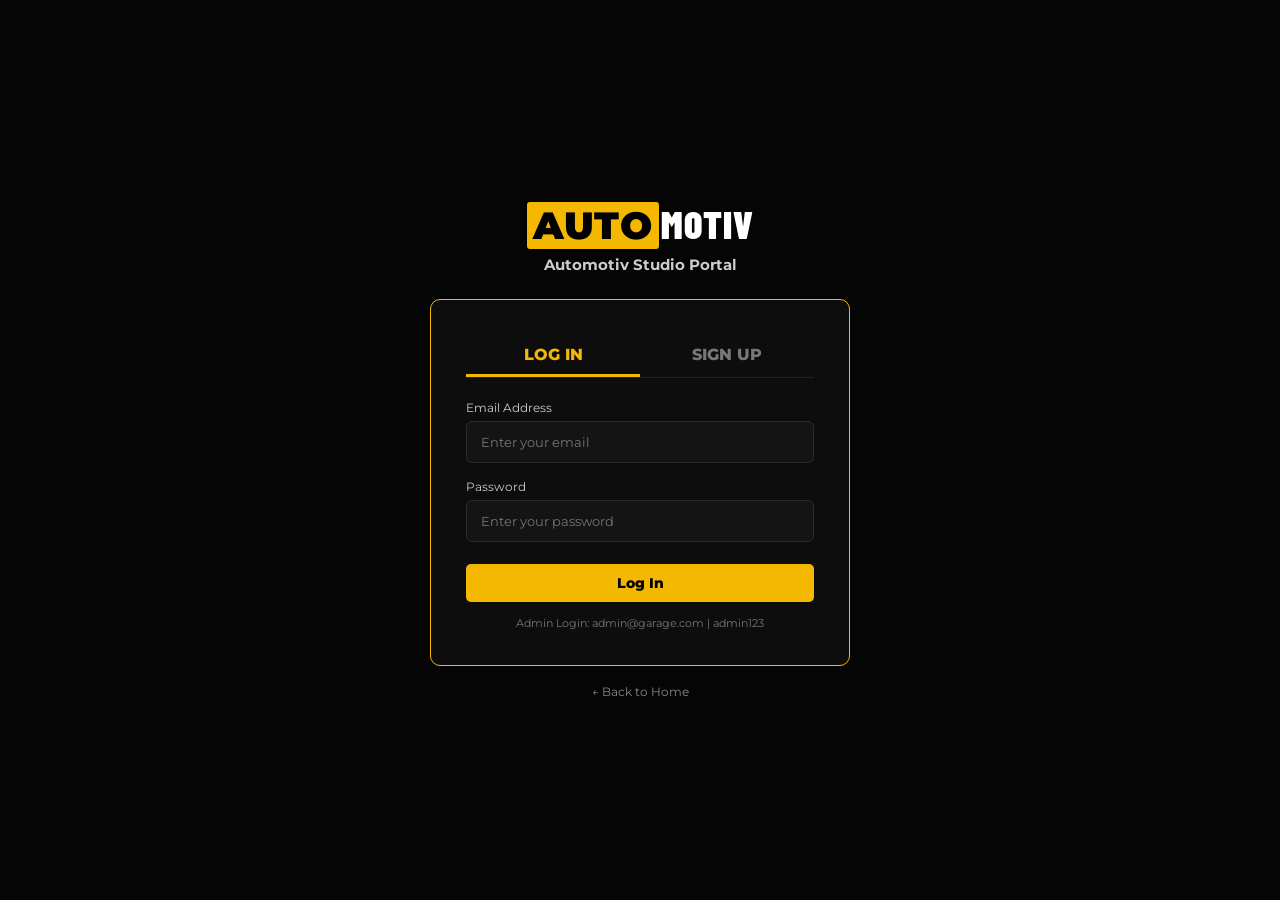
==== commit 1baece59: "Fix folder structure for GitHub Pages" ====
--- a/frontend/admin.html
+++ b/frontend/admin.html
@@ -3,218 +3,114 @@
 <head>
     <meta charset="UTF-8">
     <meta name="viewport" content="width=device-width, initial-scale=1.0">
-    <title>Admin Dashboard - Car Service Management</title>
+    <title>Admin CMS - Automotiv Studio Bardoli</title>
     <link rel="stylesheet" href="style.css">
     <style>
-        .admin-container {
-            width: 100%;
-            max-width: 1100px;
-            margin: 0 auto;
-        }
-
-        .stats-grid {
-            display: grid;
-            grid-template-columns: repeat(auto-fit, minmax(200px, 1fr));
-            gap: 20px;
-            margin-bottom: 30px;
-        }
-
-        .stat-card {
-            background: rgba(20, 23, 29, 0.9);
-            border: 1px solid #282d38;
-            border-radius: 12px;
-            padding: 20px;
-            text-align: center;
-        }
-
-        .stat-card h3 {
-            font-size: 13px;
-            color: #8a94a6;
-            text-transform: uppercase;
-        }
-
-        .stat-card p {
-            font-size: 28px;
-            font-weight: 700;
-            color: #ff5500;
-            margin-top: 5px;
-        }
-
-        .table-responsive {
-            background: rgba(20, 23, 29, 0.95);
-            border: 1px solid rgba(255, 85, 0, 0.3);
-            border-radius: 12px;
-            padding: 20px;
-            overflow-x: auto;
-        }
-
-        table {
-            width: 100%;
-            border-collapse: collapse;
-            text-align: left;
-        }
-
-        th, td {
-            padding: 14px;
-            border-bottom: 1px solid #282d38;
-            font-size: 14px;
-        }
-
-        th {
-            color: #ff5500;
-            text-transform: uppercase;
-            font-size: 12px;
-            letter-spacing: 1px;
-        }
-
-        .status-badge {
-            padding: 4px 10px;
-            border-radius: 20px;
-            font-size: 12px;
-            font-weight: 600;
-        }
-
-        .status-pending {
-            background: rgba(255, 170, 0, 0.2);
-            color: #ffaa00;
-            border: 1px solid #ffaa00;
-        }
-
-        .status-completed {
-            background: rgba(0, 230, 118, 0.2);
-            color: #00e676;
-            border: 1px solid #00e676;
-        }
-
-        .refresh-btn {
-            background: #ff5500;
-            color: #fff;
-            border: none;
-            padding: 10px 18px;
-            border-radius: 6px;
-            cursor: pointer;
-            font-weight: 600;
-            float: right;
-            margin-bottom: 20px;
-            transition: all 0.3s ease;
-        }
-
-        .refresh-btn:hover {
-            background: #e04b00;
-        }
+        .table-box { overflow-x: auto; background: #111111; border: 1px solid #262626; border-radius: 10px; margin-top: 20px; }
+        table { width: 100%; border-collapse: collapse; text-align: left; }
+        th, td { padding: 15px 18px; border-bottom: 1px solid #222222; font-size: 13px; }
+        th { background: #1a1a1a; color: #f5b800; text-transform: uppercase; font-size: 12px; }
+        .badge { padding: 5px 10px; border-radius: 4px; font-size: 11px; font-weight: 800; text-transform: uppercase; }
+        .badge-Pending { background: rgba(245, 184, 0, 0.15); color: #f5b800; }
+        .badge-Completed { background: rgba(16, 185, 129, 0.15); color: #10b981; }
     </style>
 </head>
 <body>
 
-    <div class="main-wrapper admin-container">
-        <div class="brand-header">
-            <h1>ADMIN DASHBOARD</h1>
-            <p>CUSTOMER BOOKINGS & MANAGEMENT SYSTEM</p>
+    <nav class="navbar">
+        <a href="index.html" class="logo"><span>AUTO</span>MOTIV ADMIN</a>
+        <div class="top-actions">
+            <a href="index.html" class="btn-outline-sm">View Website</a>
+            <button onclick="logout()" class="btn-yellow-sm" style="border:none; cursor:pointer;">Logout</button>
+        </div>
+    </nav>
+
+    <section class="section-pad">
+        <div style="display:flex; justify-content:space-between; align-items:center; flex-wrap:wrap; gap:15px;">
+            <h2 class="sec-heading" style="margin-bottom:0;">CUSTOMER <span class="yellow-text">SERVICE BOOKINGS</span></h2>
+            <button onclick="loadBookings()" class="btn-yellow">Refresh List</button>
         </div>
 
-        <button class="refresh-btn" onclick="fetchBookings()">🔄 Refresh Bookings</button>
-
-        <div class="stats-grid">
-            <div class="stat-card">
-                <h3>Total Bookings</h3>
-                <p id="totalCount">0</p>
-            </div>
-            <div class="stat-card">
-                <h3>Pending Services</h3>
-                <p id="pendingCount" style="color: #ffaa00;">0</p>
-            </div>
-            <div class="stat-card">
-                <h3>Completed</h3>
-                <p id="completedCount" style="color: #00e676;">0</p>
-            </div>
-        </div>
-
-        <div class="table-responsive">
+        <div class="table-box">
             <table>
                 <thead>
                     <tr>
-                        <th>#</th>
-                        <th>Name</th>
+                        <th>ID</th>
+                        <th>Customer Name</th>
                         <th>Phone</th>
                         <th>Car Model</th>
-                        <th>Date</th>
-                        <th>Service Type</th>
+                        <th>Service Package</th>
+                        <th>Appointment Date</th>
                         <th>Status</th>
+                        <th>Action</th>
                     </tr>
                 </thead>
-                <tbody id="bookingTableBody">
-                    <tr>
-                        <td colspan="7" style="text-align: center; color: #8a94a6;">Loading bookings...</td>
-                    </tr>
+                <tbody id="bookingsTable">
+                    <tr><td colspan="8" style="text-align:center; color:#888;">Loading bookings...</td></tr>
                 </tbody>
             </table>
         </div>
-    </div>
+    </section>
 
     <script>
-        const BACKEND_URL = "https://car-service-management-backend.onrender.com/api/bookings";
+        const API_URL = window.location.hostname === "127.0.0.1" || window.location.hostname === "localhost"
+            ? "http://127.0.0.1:5000/api/bookings"
+            : "https://car-service-management-backend.onrender.com/api/bookings";
 
-        async function fetchBookings() {
-            const tableBody = document.getElementById("bookingTableBody");
-            tableBody.innerHTML = `<tr><td colspan="7" style="text-align: center; color: #8a94a6;">Loading bookings...</td></tr>`;
+        const user = JSON.parse(localStorage.getItem("studioUser"));
 
+        if (!user || user.role !== "admin") {
+            alert("Admin access only! Please login with admin@garage.com");
+            window.location.href = "login.html";
+        }
+
+        function logout() {
+            localStorage.removeItem("studioUser");
+            window.location.href = "login.html";
+        }
+
+        async function loadBookings() {
+            const tbody = document.getElementById("bookingsTable");
             try {
-                const response = await fetch(BACKEND_URL);
-                if (response.ok) {
-                    const data = await response.json();
-                    renderTable(data);
-                } else {
-                    tableBody.innerHTML = `<tr><td colspan="7" style="text-align: center; color: #ff5500;">Failed to fetch bookings!</td></tr>`;
+                const res = await fetch(API_URL);
+                const data = await res.json();
+
+                if (data.length === 0) {
+                    tbody.innerHTML = '<tr><td colspan="8" style="text-align:center; color:#888; padding:30px;">No bookings yet.</td></tr>';
+                    return;
                 }
-            } catch (error) {
-                tableBody.innerHTML = `<tr><td colspan="7" style="text-align: center; color: #ff5500;">Server connection error!</td></tr>`;
+
+                tbody.innerHTML = data.map(b => `
+                    <tr>
+                        <td>#${b.id}</td>
+                        <td><strong>${b.customer_name}</strong></td>
+                        <td>${b.phone}</td>
+                        <td>${b.car_model}</td>
+                        <td style="color:#f5b800; font-weight:700;">${b.service_type}</td>
+                        <td>${b.service_date}</td>
+                        <td><span class="badge badge-${b.status}">${b.status}</span></td>
+                        <td>
+                            ${b.status === 'Pending' 
+                                ? `<button class="btn-yellow-sm" style="border:none; cursor:pointer;" onclick="markComplete(${b.id})">Mark Done</button>` 
+                                : '<span style="color:#10b981; font-weight:700;">✔ Completed</span>'}
+                        </td>
+                    </tr>
+                `).join('');
+            } catch (err) {
+                tbody.innerHTML = '<tr><td colspan="8" style="text-align:center; color:#ff4d4d; padding:25px;">Server waking up... Click Refresh List in 15 seconds.</td></tr>';
             }
         }
 
-        function renderTable(bookings) {
-            const tableBody = document.getElementById("bookingTableBody");
-            tableBody.innerHTML = "";
-
-            let total = bookings.length;
-            let pending = 0;
-            let completed = 0;
-
-            if (total === 0) {
-                tableBody.innerHTML = `<tr><td colspan="7" style="text-align: center; color: #8a94a6;">No bookings found yet.</td></tr>`;
-                updateStats(0, 0, 0);
-                return;
-            }
-
-            bookings.forEach((b, index) => {
-                const isPending = (b.status || "Pending") === "Pending";
-                if (isPending) pending++; else completed++;
-
-                const statusClass = isPending ? "status-pending" : "status-completed";
-
-                const row = document.createElement("tr");
-                row.innerHTML = `
-                    <td>${index + 1}</td>
-                    <td><strong>${b.name}</strong></td>
-                    <td><a href="tel:${b.phone}" style="color:#ff5500; text-decoration:none;">${b.phone}</a></td>
-                    <td>${b.car_model}</td>
-                    <td>${b.service_date}</td>
-                    <td>${b.service_type}</td>
-                    <td><span class="status-badge ${statusClass}">${b.status || "Pending"}</span></td>
-                `;
-                tableBody.appendChild(row);
+        async function markComplete(id) {
+            await fetch(`${API_URL}/${id}`, {
+                method: "PUT",
+                headers: { "Content-Type": "application/json" },
+                body: JSON.stringify({ status: "Completed" })
             });
-
-            updateStats(total, pending, completed);
+            loadBookings();
         }
 
-        function updateStats(total, pending, completed) {
-            document.getElementById("totalCount").innerText = total;
-            document.getElementById("pendingCount").innerText = pending;
-            document.getElementById("completedCount").innerText = completed;
-        }
-
-        // Auto load on page start
-        fetchBookings();
+        loadBookings();
     </script>
 </body>
 </html>
--- a/frontend/style.css
+++ b/frontend/style.css
@@ -1,233 +1,561 @@
-@import url('https://fonts.googleapis.com/css2?family=Poppins:wght@300;400;600;700&display=swap');
+@import url('https://fonts.googleapis.com/css2?family=Barlow+Condensed:ital,wght@0,700;0,800;0,900;1,800&family=Montserrat:wght@400;500;600;700;800&display=swap');
 
 * {
     margin: 0;
     padding: 0;
     box-sizing: border-box;
-    font-family: 'Poppins', sans-serif;
+    font-family: 'Montserrat', sans-serif;
+    scroll-behavior: smooth;
 }
 
 body {
-    background: linear-gradient(rgba(11, 13, 16, 0.92), rgba(11, 13, 16, 0.96)), 
-                url('https://images.unsplash.com/photo-1617814076367-b759c7d7e738?q=80&w=1920&auto=format&fit=crop') no-repeat center center/cover fixed;
+    background-color: #050505;
     color: #ffffff;
-    min-height: 100vh;
-    padding: 40px 20px;
-    display: flex;
-    justify-content: center;
-}
-
-.main-wrapper {
-    width: 100%;
-    max-width: 1200px;
-}
-
-/* Header Styling */
-.brand-header {
-    text-align: center;
-    margin-bottom: 40px;
-}
-
-.brand-header h1 {
-    color: #ff5500;
-    font-size: 32px;
-    font-weight: 700;
-    letter-spacing: 2px;
+    overflow-x: hidden;
+}
+
+h1, h2, .brand-font {
+    font-family: 'Barlow Condensed', sans-serif;
     text-transform: uppercase;
-    text-shadow: 0 0 15px rgba(255, 85, 0, 0.4);
-}
-
-.brand-header p {
-    color: #a0aab8;
-    font-size: 14px;
-    margin-top: 6px;
+}
+
+/* Top Utility Bar */
+.top-bar {
+    background: #0a0a0a;
+    border-bottom: 1px solid #1c1c1c;
+    padding: 8px 5%;
+    display: flex;
+    justify-content: space-between;
+    align-items: center;
+    font-size: 12px;
+    color: #cccccc;
+    flex-wrap: wrap;
+    gap: 8px;
+}
+
+.top-contact span {
+    margin-right: 18px;
+}
+
+.yellow-text {
+    color: #f5b800;
+}
+
+.top-actions {
+    display: flex;
+    align-items: center;
+    gap: 10px;
+}
+
+.btn-outline-sm {
+    border: 1px solid #444;
+    color: #fff;
+    padding: 4px 12px;
+    border-radius: 4px;
+    text-decoration: none;
+    font-size: 11px;
+    font-weight: 600;
+    transition: 0.3s;
+}
+
+.btn-outline-sm:hover {
+    border-color: #f5b800;
+    color: #f5b800;
+}
+
+.btn-yellow-sm {
+    background: #f5b800;
+    color: #000;
+    padding: 5px 14px;
+    border-radius: 4px;
+    text-decoration: none;
+    font-size: 11px;
+    font-weight: 800;
+    transition: 0.3s;
+}
+
+/* Sticky Navbar */
+.navbar {
+    background: rgba(5, 5, 5, 0.96);
+    backdrop-filter: blur(10px);
+    padding: 14px 5%;
+    display: flex;
+    justify-content: space-between;
+    align-items: center;
+    border-bottom: 1px solid #1a1a1a;
+    position: sticky;
+    top: 0;
+    z-index: 1000;
+}
+
+.logo {
+    font-family: 'Barlow Condensed', sans-serif;
+    font-size: 30px;
+    font-weight: 900;
     letter-spacing: 1px;
-}
-
-/* Services Grid */
-.services-grid {
-    display: grid;
-    grid-template-columns: repeat(auto-fit, minmax(260px, 1fr));
-    gap: 25px;
-}
-
-.service-card {
-    background: rgba(20, 23, 29, 0.9);
-    border: 1px solid #282d38;
-    border-radius: 14px;
+    color: #ffffff;
+    text-decoration: none;
+}
+
+.logo span {
+    background: #f5b800;
+    color: #000;
+    padding: 0 6px;
+    border-radius: 3px;
+    margin-right: 2px;
+}
+
+.nav-menu {
+    display: flex;
+    list-style: none;
+    gap: 24px;
+    align-items: center;
+}
+
+.nav-menu li {
+    position: relative;
+}
+
+.nav-menu a {
+    color: #e5e5e5;
+    text-decoration: none;
+    font-size: 13px;
+    font-weight: 600;
+    transition: 0.3s;
+}
+
+.nav-menu a:hover, .nav-menu a.active {
+    color: #f5b800;
+}
+
+.dropdown-menu {
+    display: none;
+    position: absolute;
+    top: 100%;
+    left: 0;
+    background: #111111;
+    border: 1px solid #262626;
+    min-width: 220px;
+    border-radius: 6px;
+    padding: 8px 0;
+    box-shadow: 0 15px 30px rgba(0,0,0,0.8);
+}
+
+.nav-menu li:hover .dropdown-menu {
+    display: block;
+}
+
+.dropdown-menu a {
+    display: block;
+    padding: 9px 16px;
+    font-size: 12px;
+    border-bottom: 1px solid #1b1b1b;
+}
+
+.dropdown-menu a:hover {
+    background: #1a1a1a;
+    color: #f5b800;
+}
+
+.btn-yellow {
+    background: #f5b800;
+    color: #000000 !important;
+    padding: 10px 20px;
+    border-radius: 5px;
+    font-weight: 800;
+    font-size: 13px;
+    text-decoration: none;
+    border: none;
+    cursor: pointer;
+    transition: 0.3s;
+}
+
+.btn-yellow:hover {
+    background: #ffca28;
+    transform: translateY(-2px);
+    box-shadow: 0 6px 20px rgba(245, 184, 0, 0.35);
+}
+
+/* Split Hero Banner */
+.hero-split {
+    display: grid;
+    grid-template-columns: 1.1fr 1fr;
+    align-items: center;
+    min-height: 500px;
+    background: #050505;
+    border-bottom: 1px solid #181818;
     overflow: hidden;
-    cursor: pointer;
-    transition: all 0.35s ease;
-    display: flex;
-    flex-direction: column;
-    position: relative;
-    box-shadow: 0 10px 25px rgba(0, 0, 0, 0.5);
-}
-
-.service-card:hover {
-    transform: translateY(-8px);
-    border-color: #ff5500;
-    box-shadow: 0 12px 30px rgba(255, 85, 0, 0.35);
-}
-
-.service-card img {
-    width: 100%;
-    height: 180px;
-    object-fit: cover;
-    transition: transform 0.35s ease;
-}
-
-.service-card:hover img {
-    transform: scale(1.05);
-}
-
-.service-card-info {
-    padding: 18px;
-    display: flex;
-    justify-content: space-between;
-    align-items: center;
-    background: #14171d;
-}
-
-.service-card-info h3 {
+}
+
+.hero-left {
+    padding: 60px 5% 60px 10%;
+}
+
+.hero-left h1 {
+    font-size: 54px;
+    font-weight: 900;
+    line-height: 1.05;
+    margin-bottom: 18px;
+    letter-spacing: 1px;
+}
+
+.hero-left h1 span {
+    color: #f5b800;
+}
+
+.hero-left p {
+    color: #cccccc;
     font-size: 15px;
-    font-weight: 600;
-    color: #ffffff;
-}
-
-.service-card-info .btn-tag {
-    background: #ff5500;
-    color: #ffffff;
-    font-size: 12px;
-    font-weight: 600;
-    padding: 6px 12px;
-    border-radius: 6px;
-    text-transform: uppercase;
-    letter-spacing: 0.5px;
-}
-
-/* Modal Popup Overlay */
-.modal-overlay {
-    position: fixed;
-    top: 0;
-    left: 0;
+    line-height: 1.6;
+    margin-bottom: 28px;
+    max-width: 480px;
+}
+
+.hero-right {
+    height: 100%;
+    min-height: 500px;
+}
+
+.hero-right img {
     width: 100%;
     height: 100%;
-    background: rgba(0, 0, 0, 0.85);
-    backdrop-filter: blur(8px);
+    object-fit: cover;
+    mask-image: linear-gradient(to right, transparent 0%, black 22%);
+    -webkit-mask-image: linear-gradient(to right, transparent 0%, black 22%);
+}
+
+/* Section Container */
+.section-pad {
+    padding: 60px 5%;
+    max-width: 1380px;
+    margin: 0 auto;
+}
+
+.trust-banner {
+    display: flex;
+    justify-content: space-between;
+    align-items: center;
+    flex-wrap: wrap;
+    gap: 20px;
+    padding-bottom: 35px;
+    border-bottom: 1px solid #1a1a1a;
+    margin-bottom: 35px;
+}
+
+.trust-banner h2 {
+    font-size: 36px;
+    font-weight: 900;
+    line-height: 1.1;
+}
+
+.what-we-do h3 {
+    font-family: 'Barlow Condensed', sans-serif;
+    font-size: 26px;
+    color: #f5b800;
+    margin-bottom: 10px;
+}
+
+.what-we-do p {
+    color: #b5b5b5;
+    font-size: 14px;
+    line-height: 1.7;
+}
+
+/* 5-Column Vertical Studio Cards */
+.sec-heading {
+    font-size: 34px;
+    font-weight: 900;
+    margin-bottom: 28px;
+}
+
+.services-grid {
+    display: grid;
+    grid-template-columns: repeat(5, 1fr);
+    gap: 18px;
+}
+
+@media (max-width: 1150px) {
+    .services-grid { grid-template-columns: repeat(3, 1fr); }
+}
+@media (max-width: 700px) {
+    .services-grid { grid-template-columns: repeat(2, 1fr); }
+    .nav-menu { display: none; }
+}
+
+.srv-card {
+    background: #1a1a1a;
+    border: 1px solid #262626;
+    border-radius: 12px;
+    padding: 12px 12px 18px 12px;
+    cursor: pointer;
+    transition: all 0.3s ease;
+    display: flex;
+    flex-direction: column;
+    justify-content: space-between;
+}
+
+.srv-card:hover {
+    background: #f5b800;
+    border-color: #f5b800;
+    transform: translateY(-6px);
+    box-shadow: 0 12px 28px rgba(245, 184, 0, 0.25);
+}
+
+.srv-img-box {
+    width: 100%;
+    height: 220px;
+    border-radius: 8px;
+    overflow: hidden;
+    margin-bottom: 14px;
+}
+
+.srv-card img {
+    width: 100%;
+    height: 100%;
+    object-fit: cover;
+    transition: transform 0.45s ease;
+}
+
+.srv-card:hover img {
+    transform: scale(1.06);
+}
+
+.srv-title {
+    padding: 0 4px;
+    display: flex;
+    justify-content: space-between;
+    align-items: center;
+    gap: 8px;
+}
+
+.srv-title h4 {
+    font-size: 14px;
+    font-weight: 700;
+    color: #ffffff;
+    line-height: 1.3;
+    transition: color 0.3s ease;
+}
+
+.srv-arrow {
+    color: #f5b800;
+    font-size: 18px;
+    font-weight: 800;
+    transition: all 0.3s ease;
+}
+
+.srv-card:hover .srv-title h4,
+.srv-card:hover .srv-arrow {
+    color: #000000;
+}
+
+/* Stats & Social Counters */
+.stats-social-grid {
+    display: grid;
+    grid-template-columns: 1fr 1.2fr;
+    gap: 25px;
+    margin-top: 20px;
+}
+
+.stats-boxes {
+    display: grid;
+    grid-template-columns: 1fr 1fr;
+    gap: 16px;
+}
+
+.stat-card {
+    background: #0f0f0f;
+    border: 1px solid #222;
+    border-radius: 10px;
+    padding: 24px 15px;
+    text-align: center;
+}
+
+.stat-card h3 {
+    font-family: 'Barlow Condensed', sans-serif;
+    font-size: 36px;
+    color: #f5b800;
+    margin-bottom: 4px;
+}
+
+.stat-card p {
+    font-size: 12px;
+    color: #aaa;
+}
+
+.social-boxes {
+    display: grid;
+    grid-template-columns: repeat(3, 1fr);
+    gap: 16px;
+}
+
+.soc-card {
+    border-radius: 10px;
+    padding: 25px 15px;
+    text-align: center;
+    display: flex;
+    flex-direction: column;
+    justify-content: center;
+    transition: 0.3s;
+}
+
+.soc-card:hover { transform: translateY(-5px); }
+.soc-yt { background: linear-gradient(135deg, #ff1e1e, #990000); }
+.soc-ig { background: linear-gradient(135deg, #f58529, #dd2a7b, #8134af); }
+.soc-fb { background: linear-gradient(135deg, #1877f2, #0d47a1); }
+
+.soc-card h3 { font-family: 'Barlow Condensed', sans-serif; font-size: 30px; }
+.soc-card p { font-size: 12px; opacity: 0.9; }
+
+/* Gallery & Process */
+.gallery-grid {
+    display: grid;
+    grid-template-columns: repeat(auto-fit, minmax(280px, 1fr));
+    gap: 20px;
+}
+
+.gallery-item {
+    height: 230px;
+    border-radius: 10px;
+    overflow: hidden;
+    border: 1px solid #222;
+}
+
+.gallery-item img {
+    width: 100%;
+    height: 100%;
+    object-fit: cover;
+    transition: 0.5s;
+}
+
+.gallery-item:hover img { transform: scale(1.08); }
+
+.process-grid {
+    display: grid;
+    grid-template-columns: repeat(auto-fit, minmax(240px, 1fr));
+    gap: 20px;
+}
+
+.process-card {
+    background: #0f0f0f;
+    border: 1px solid #222;
+    border-radius: 10px;
+    padding: 25px 20px;
+    text-align: center;
+    transition: 0.3s;
+}
+
+.process-card:hover { border-color: #f5b800; }
+
+.step-circle {
+    width: 50px;
+    height: 50px;
+    background: #1c1808;
+    border: 2px solid #f5b800;
+    color: #f5b800;
+    border-radius: 50%;
+    display: flex;
+    align-items: center;
+    justify-content: center;
+    font-weight: 900;
+    font-size: 18px;
+    margin: 0 auto 15px;
+}
+
+.process-card h4 { font-size: 15px; margin-bottom: 10px; color: #fff; }
+.process-card p { font-size: 12px; color: #999; line-height: 1.6; }
+
+/* Collab Form */
+.collab-section {
+    display: grid;
+    grid-template-columns: 1fr 1.4fr;
+    gap: 40px;
+    align-items: center;
+    background: #0a0a0a;
+    border: 1px solid #1c1c1c;
+    border-radius: 12px;
+    padding: 40px;
+}
+
+.collab-form-grid {
+    display: grid;
+    grid-template-columns: 1fr 1fr;
+    gap: 15px;
+}
+
+.input-dark {
+    width: 100%;
+    background: #141414;
+    border: 1px solid #2a2a2a;
+    padding: 12px 14px;
+    border-radius: 6px;
+    color: #fff;
+    font-size: 13px;
+}
+
+.input-dark:focus {
+    outline: none;
+    border-color: #f5b800;
+}
+
+/* Footer */
+.footer {
+    background: #080808;
+    border-top: 1px solid #1c1c1c;
+    padding: 55px 5% 25px;
+    margin-top: 50px;
+}
+
+.footer-grid {
+    max-width: 1380px;
+    margin: 0 auto;
+    display: grid;
+    grid-template-columns: 1.4fr 1fr 1fr 1fr;
+    gap: 30px;
+    padding-bottom: 35px;
+    border-bottom: 1px solid #1a1a1a;
+}
+
+.footer h4 { color: #f5b800; font-size: 15px; margin-bottom: 14px; }
+.footer p, .footer a { color: #999; font-size: 13px; line-height: 1.8; text-decoration: none; display: block; }
+.footer a:hover { color: #f5b800; }
+
+/* Modal & Auth Box */
+.modal-overlay {
     display: none;
+    position: fixed;
+    inset: 0;
+    background: rgba(0, 0, 0, 0.88);
+    backdrop-filter: blur(5px);
     justify-content: center;
     align-items: center;
-    z-index: 1000;
-    opacity: 0;
-    transition: opacity 0.3s ease;
-}
-
-.modal-overlay.active {
-    display: flex;
-    opacity: 1;
-}
-
-.modal-content {
-    background: #14171d;
-    border: 1px solid rgba(255, 85, 0, 0.4);
-    border-radius: 16px;
-    width: 90%;
-    max-width: 480px;
-    padding: 30px;
+    z-index: 2000;
+    padding: 15px;
+}
+
+.modal-overlay.active { display: flex; }
+
+.cms-box {
+    background: #0d0d0d;
+    border: 1.5px solid #f5b800;
+    border-radius: 10px;
+    padding: 35px;
+    width: 100%;
+    max-width: 420px;
     position: relative;
-    box-shadow: 0 20px 40px rgba(0, 0, 0, 0.8);
-    animation: modalSlide 0.3s ease forwards;
-}
-
-@keyframes modalSlide {
-    from { transform: translateY(30px); opacity: 0; }
-    to { transform: translateY(0); opacity: 1; }
 }
 
 .close-modal {
     position: absolute;
-    top: 15px;
-    right: 20px;
-    color: #8a94a6;
-    font-size: 24px;
+    top: 12px;
+    right: 18px;
+    font-size: 26px;
+    color: #888;
     cursor: pointer;
-    transition: color 0.2s ease;
-}
-
-.close-modal:hover {
-    color: #ff5500;
-}
-
-.modal-header {
-    margin-bottom: 20px;
-}
-
-.modal-header h2 {
-    color: #ff5500;
-    font-size: 20px;
-    font-weight: 700;
-    text-transform: uppercase;
-}
-
-.modal-header p {
-    color: #a0aab8;
-    font-size: 13px;
-    margin-top: 2px;
-}
-
-.form-group {
-    margin-bottom: 16px;
-}
-
-.form-group label {
-    display: block;
-    font-size: 12px;
-    color: #b0b8c5;
-    margin-bottom: 5px;
-    font-weight: 500;
-}
-
-.form-group input {
-    width: 100%;
-    padding: 12px 14px;
-    background-color: #1a1e26;
-    border: 1px solid #2d3340;
-    border-radius: 8px;
-    color: #ffffff;
-    font-size: 14px;
-    outline: none;
-    transition: border-color 0.3s ease;
-}
-
-.form-group input:focus {
-    border-color: #ff5500;
-    box-shadow: 0 0 8px rgba(255, 85, 0, 0.4);
-}
-
-button#submitBtn {
-    width: 100%;
-    padding: 14px;
-    background: linear-gradient(135deg, #ff5500, #e04b00);
-    color: #ffffff;
-    border: none;
-    border-radius: 8px;
-    font-size: 14px;
-    font-weight: 600;
-    letter-spacing: 1px;
-    cursor: pointer;
-    text-transform: uppercase;
-    transition: all 0.3s ease;
-    margin-top: 10px;
-    box-shadow: 0 4px 15px rgba(255, 85, 0, 0.3);
-}
-
-button#submitBtn:hover {
-    background: linear-gradient(135deg, #ff661a, #ff5500);
-    box-shadow: 0 6px 20px rgba(255, 85, 0, 0.5);
-}
-
-button#submitBtn:disabled {
-    background: #55240c;
-    cursor: not-allowed;
+}
+
+@media (max-width: 900px) {
+    .hero-split, .stats-social-grid, .collab-section, .footer-grid, .social-boxes {
+        grid-template-columns: 1fr;
+    }
+    .hero-right { min-height: 300px; }
 }
